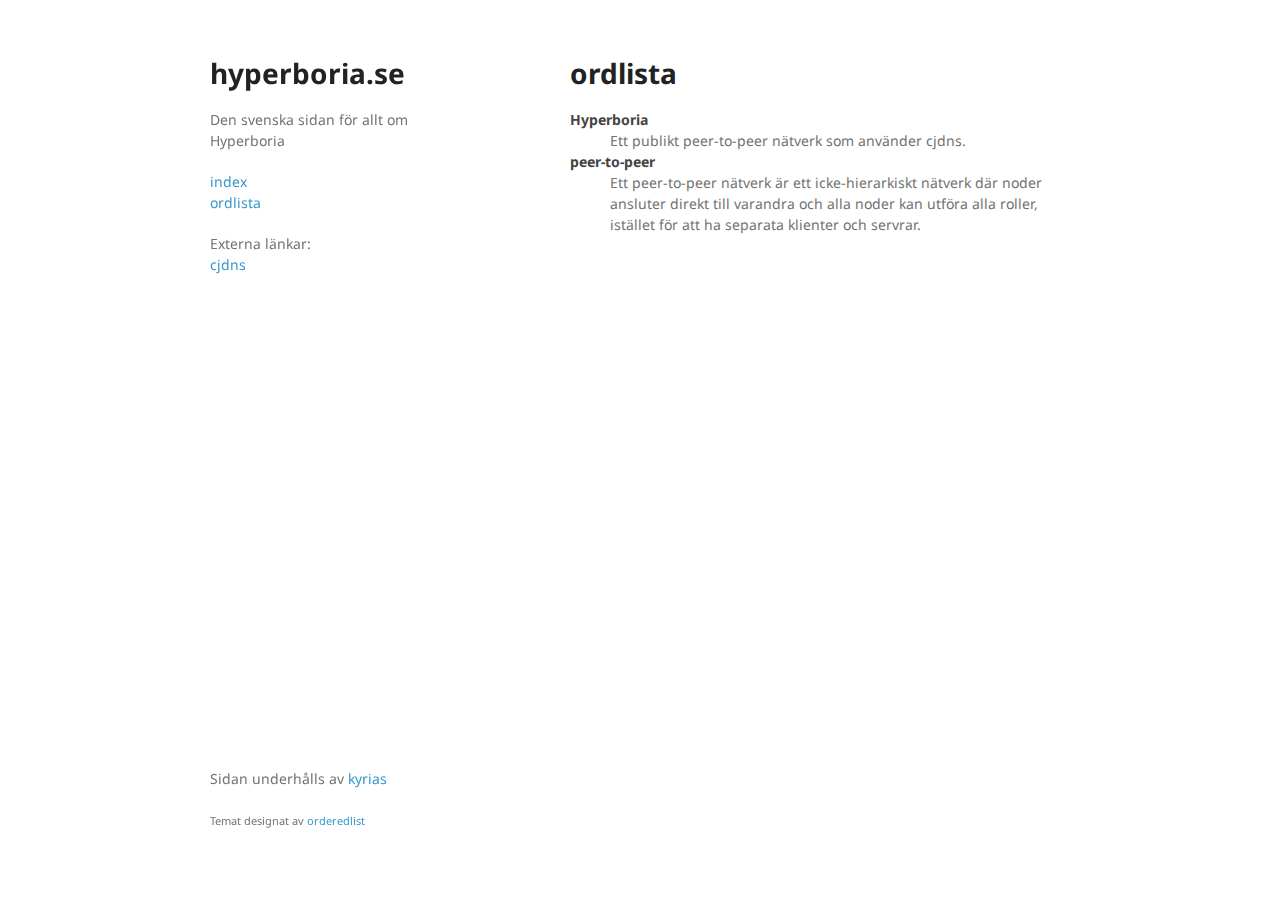
==== ordlista.html @ 9ef5f74d "Initial commit" ====
<!doctype html>
<html>
  <head>
    <meta charset="utf-8">
    <meta http-equiv="X-UA-Compatible" content="chrome=1">
    <title>ordlista – hyperboria.se</title>

    <link rel="stylesheet" href="stylesheets/styles.css">
    <link rel="stylesheet" href="stylesheets/pygment_trac.css">
    <meta name="viewport" content="width=device-width">
  </head>
  <body>

    <div class="wrapper">
      <header>
        <h1>hyperboria.se</h1>
        <p>Den svenska sidan för allt om Hyperboria</p>

        <p class="view">
          <a href="index.html">index</a>
          <br />
          <a href="ordlista.html">ordlista</a>
        </p>

        <p class="view">Externa länkar:
          <br />
          <a href="https://github.com/cjdelisle/cjdns">cjdns</a>
        </p>
      </header>

      <section>
        <h1>ordlista</h1>

        <dl>
          <dt>Hyperboria</dt>
          <dd>Ett publikt peer-to-peer nätverk som använder cjdns.</dd>

          <dt>peer-to-peer</dt>
          <dd>Ett peer-to-peer nätverk är ett icke-hierarkiskt nätverk där noder ansluter direkt till varandra och alla noder kan utföra alla roller, istället för att ha separata klienter och servrar.</dd>
        </dl>
      </section>

      <footer>
        <p>Sidan underhålls av <a href="https://theos.kyriasis.com/~kyrias">kyrias</a></p>
        <p><small>Temat designat av <a href="https://github.com/orderedlist">orderedlist</a></small></p>
      </footer>
    </div>
    <script src="javascripts/scale.fix.js"></script>
  </body>
</html>
---- stylesheets/styles.css ----
@import url(https://fonts.googleapis.com/css?family=Noto+Sans:400,400italic,700italic,700);

body {
  background-color: #fff;
  padding:50px;
  font: 14px/1.5 "Noto Sans", "Helvetica Neue", Helvetica, Arial, sans-serif;
  color:#727272;
  font-weight:400;
}

h1, h2, h3, h4, h5, h6 {
  color:#222;
  margin:0 0 20px;
}

p, ul, ol, table, pre, dl {
  margin:0 0 20px;
}

h1, h2, h3 {
  line-height:1.1;
}

h1 {
  font-size:28px;
}

h2 {
  color:#393939;
}

h3, h4, h5, h6 {
  color:#494949;
}

a {
  color:#39c;
  text-decoration:none;
}

a:hover {
  color:#069;
}

a small {
  font-size:11px;
  color:#777;
  margin-top:-0.3em;
  display:block;
}

a:hover small {
  color:#777;
}

.wrapper {
  width:860px;
  margin:0 auto;
}

blockquote {
  border-left:1px solid #e5e5e5;
  margin:0;
  padding:0 0 0 20px;
  font-style:italic;
}

code, pre {
  font-family:Monaco, Bitstream Vera Sans Mono, Lucida Console, Terminal, Consolas, Liberation Mono, DejaVu Sans Mono, Courier New, monospace;
  color:#333;
  font-size:12px;
}

pre {
  padding:8px 15px;
  background: #f8f8f8;
  border-radius:5px;
  border:1px solid #e5e5e5;
  overflow-x: auto;
}

table {
  width:100%;
  border-collapse:collapse;
}

th, td {
  text-align:left;
  padding:5px 10px;
  border-bottom:1px solid #e5e5e5;
}

dt {
  color:#444;
  font-weight:700;
}

th {
  color:#444;
}

img {
  max-width:100%;
}

header {
  width:270px;
  float:left;
  position:fixed;
  -webkit-font-smoothing:subpixel-antialiased;
}

header ul {
  list-style:none;
  height:40px;
  padding:0;
  background: #f4f4f4;
  border-radius:5px;
  border:1px solid #e0e0e0;
  width:270px;
}

header li {
  width:89px;
  float:left;
  border-right:1px solid #e0e0e0;
  height:40px;
}

header li:first-child a {
  border-radius:5px 0 0 5px;
}

header li:last-child a {
  border-radius:0 5px 5px 0;
}

header ul a {
  line-height:1;
  font-size:11px;
  color:#999;
  display:block;
  text-align:center;
  padding-top:6px;
  height:34px;
}

header ul a:hover {
  color:#999;
}

header ul a:active {
  background-color:#f0f0f0;
}

strong {
  color:#222;
  font-weight:700;
}

header ul li + li + li {
  border-right:none;
  width:89px;
}

header ul a strong {
  font-size:14px;
  display:block;
  color:#222;
}

section {
  width:500px;
  float:right;
  padding-bottom:50px;
  font-size: 14px;
}

small {
  font-size:11px;
}

hr {
  border:0;
  background:#e5e5e5;
  height:1px;
  margin:0 0 20px;
}

footer {
  width:270px;
  float:left;
  position:fixed;
  bottom:50px;
  -webkit-font-smoothing:subpixel-antialiased;
}

@media print, screen and (max-width: 960px) {

  div.wrapper {
    width:auto;
    margin:0;
  }

  header, section, footer {
    float:none;
    position:static;
    width:auto;
  }

  header {
    padding-right:320px;
  }

  section {
    border:1px solid #e5e5e5;
    border-width:1px 0;
    padding:20px 0;
    margin:0 0 20px;
  }

  header a small {
    display:inline;
  }

  header ul {
    position:absolute;
    right:50px;
    top:52px;
  }
}

@media print, screen and (max-width: 720px) {
  body {
    word-wrap:break-word;
  }

  header {
    padding:0;
  }

  header ul, header p.view {
    position:static;
  }

  pre, code {
    word-wrap:normal;
  }
}

@media print, screen and (max-width: 480px) {
  body {
    padding:15px;
  }

  header ul {
    width:99%;
  }

  header li, header ul li + li + li {
    width:33%;
  }
}

@media print {
  body {
    padding:0.4in;
    font-size:12pt;
    color:#444;
  }
}
---- stylesheets/pygment_trac.css ----
.highlight  { background: #ffffff; }
.highlight .c { color: #999988; font-style: italic } /* Comment */
.highlight .err { color: #a61717; background-color: #e3d2d2 } /* Error */
.highlight .k { font-weight: bold } /* Keyword */
.highlight .o { font-weight: bold } /* Operator */
.highlight .cm { color: #999988; font-style: italic } /* Comment.Multiline */
.highlight .cp { color: #999999; font-weight: bold } /* Comment.Preproc */
.highlight .c1 { color: #999988; font-style: italic } /* Comment.Single */
.highlight .cs { color: #999999; font-weight: bold; font-style: italic } /* Comment.Special */
.highlight .gd { color: #000000; background-color: #ffdddd } /* Generic.Deleted */
.highlight .gd .x { color: #000000; background-color: #ffaaaa } /* Generic.Deleted.Specific */
.highlight .ge { font-style: italic } /* Generic.Emph */
.highlight .gr { color: #aa0000 } /* Generic.Error */
.highlight .gh { color: #999999 } /* Generic.Heading */
.highlight .gi { color: #000000; background-color: #ddffdd } /* Generic.Inserted */
.highlight .gi .x { color: #000000; background-color: #aaffaa } /* Generic.Inserted.Specific */
.highlight .go { color: #888888 } /* Generic.Output */
.highlight .gp { color: #555555 } /* Generic.Prompt */
.highlight .gs { font-weight: bold } /* Generic.Strong */
.highlight .gu { color: #800080; font-weight: bold; } /* Generic.Subheading */
.highlight .gt { color: #aa0000 } /* Generic.Traceback */
.highlight .kc { font-weight: bold } /* Keyword.Constant */
.highlight .kd { font-weight: bold } /* Keyword.Declaration */
.highlight .kn { font-weight: bold } /* Keyword.Namespace */
.highlight .kp { font-weight: bold } /* Keyword.Pseudo */
.highlight .kr { font-weight: bold } /* Keyword.Reserved */
.highlight .kt { color: #445588; font-weight: bold } /* Keyword.Type */
.highlight .m { color: #009999 } /* Literal.Number */
.highlight .s { color: #d14 } /* Literal.String */
.highlight .na { color: #008080 } /* Name.Attribute */
.highlight .nb { color: #0086B3 } /* Name.Builtin */
.highlight .nc { color: #445588; font-weight: bold } /* Name.Class */
.highlight .no { color: #008080 } /* Name.Constant */
.highlight .ni { color: #800080 } /* Name.Entity */
.highlight .ne { color: #990000; font-weight: bold } /* Name.Exception */
.highlight .nf { color: #990000; font-weight: bold } /* Name.Function */
.highlight .nn { color: #555555 } /* Name.Namespace */
.highlight .nt { color: #000080 } /* Name.Tag */
.highlight .nv { color: #008080 } /* Name.Variable */
.highlight .ow { font-weight: bold } /* Operator.Word */
.highlight .w { color: #bbbbbb } /* Text.Whitespace */
.highlight .mf { color: #009999 } /* Literal.Number.Float */
.highlight .mh { color: #009999 } /* Literal.Number.Hex */
.highlight .mi { color: #009999 } /* Literal.Number.Integer */
.highlight .mo { color: #009999 } /* Literal.Number.Oct */
.highlight .sb { color: #d14 } /* Literal.String.Backtick */
.highlight .sc { color: #d14 } /* Literal.String.Char */
.highlight .sd { color: #d14 } /* Literal.String.Doc */
.highlight .s2 { color: #d14 } /* Literal.String.Double */
.highlight .se { color: #d14 } /* Literal.String.Escape */
.highlight .sh { color: #d14 } /* Literal.String.Heredoc */
.highlight .si { color: #d14 } /* Literal.String.Interpol */
.highlight .sx { color: #d14 } /* Literal.String.Other */
.highlight .sr { color: #009926 } /* Literal.String.Regex */
.highlight .s1 { color: #d14 } /* Literal.String.Single */
.highlight .ss { color: #990073 } /* Literal.String.Symbol */
.highlight .bp { color: #999999 } /* Name.Builtin.Pseudo */
.highlight .vc { color: #008080 } /* Name.Variable.Class */
.highlight .vg { color: #008080 } /* Name.Variable.Global */
.highlight .vi { color: #008080 } /* Name.Variable.Instance */
.highlight .il { color: #009999 } /* Literal.Number.Integer.Long */

.type-csharp .highlight .k { color: #0000FF }
.type-csharp .highlight .kt { color: #0000FF }
.type-csharp .highlight .nf { color: #000000; font-weight: normal }
.type-csharp .highlight .nc { color: #2B91AF }
.type-csharp .highlight .nn { color: #000000 }
.type-csharp .highlight .s { color: #A31515 }
.type-csharp .highlight .sc { color: #A31515 }
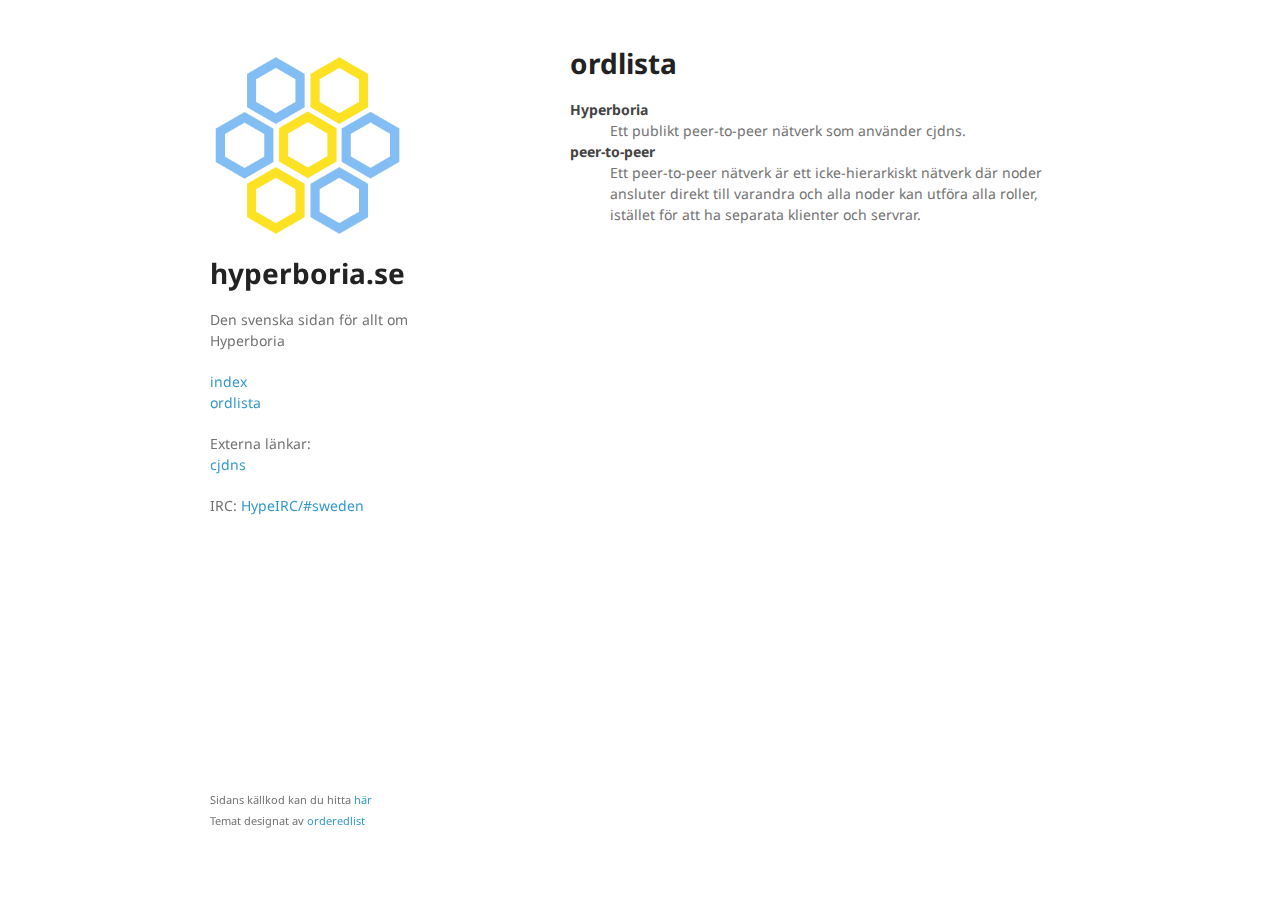
==== commit bca24589: "Add hyperboria-se logo" ====
--- a/ordlista.html
+++ b/ordlista.html
@@ -13,6 +13,7 @@
 
     <div class="wrapper">
       <header>
+        <img id="logo" src="hyperboria-se.png">
         <h1>hyperboria.se</h1>
         <p>Den svenska sidan för allt om Hyperboria</p>
 
@@ -22,9 +23,14 @@
           <a href="ordlista.html">ordlista</a>
         </p>
 
-        <p class="view">Externa länkar:
+        <p class="view">
+          Externa länkar:
           <br />
           <a href="https://github.com/cjdelisle/cjdns">cjdns</a>
+        </p>
+
+        <p class="view">
+          IRC: <a href="irc://irc.hypeirc.net/#sweden">HypeIRC/#sweden</a>
         </p>
       </header>
 
@@ -41,10 +47,14 @@
       </section>
 
       <footer>
-        <p>Sidan underhålls av <a href="https://theos.kyriasis.com/~kyrias">kyrias</a></p>
-        <p><small>Temat designat av <a href="https://github.com/orderedlist">orderedlist</a></small></p>
+        <p><small>
+          Sidans källkod kan du hitta <a href="https://github.com/hyperboria-se/hyperboria.se">här</a><br />
+          Temat designat av <a href="https://github.com/orderedlist">orderedlist</a>
+        </small></p>
       </footer>
     </div>
     <script src="javascripts/scale.fix.js"></script>
   </body>
 </html>
+
+<!-- vim: set et ts=2 sts=2 sw=2: ->
--- a/stylesheets/styles.css
+++ b/stylesheets/styles.css
@@ -2,7 +2,7 @@
 
 body {
   background-color: #fff;
-  padding:50px;
+  padding:40px;
   font: 14px/1.5 "Noto Sans", "Helvetica Neue", Helvetica, Arial, sans-serif;
   color:#727272;
   font-weight:400;
@@ -108,6 +108,11 @@
   float:left;
   position:fixed;
   -webkit-font-smoothing:subpixel-antialiased;
+}
+
+header #logo {
+  width: 195px;
+  padding-bottom: 10px;
 }
 
 header ul {
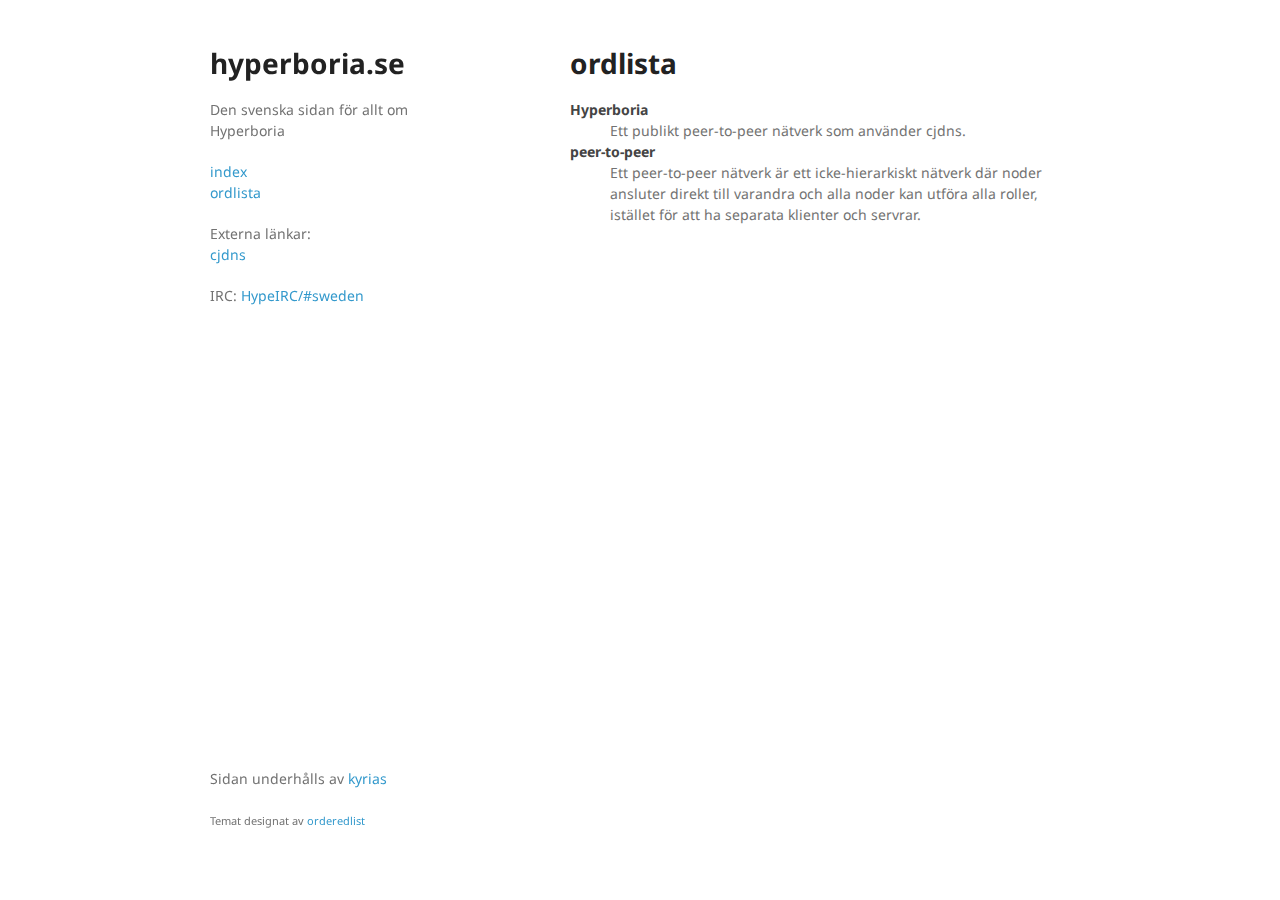
==== commit 8ca97fef: "Lägg till IRC länk i sidebaren" ====
--- a/ordlista.html
+++ b/ordlista.html
@@ -13,7 +13,6 @@
 
     <div class="wrapper">
       <header>
-        <img id="logo" src="hyperboria-se.png">
         <h1>hyperboria.se</h1>
         <p>Den svenska sidan för allt om Hyperboria</p>
 
@@ -23,14 +22,13 @@
           <a href="ordlista.html">ordlista</a>
         </p>
 
-        <p class="view">
-          Externa länkar:
+        <p class="view">Externa länkar:
           <br />
           <a href="https://github.com/cjdelisle/cjdns">cjdns</a>
         </p>
 
         <p class="view">
-          IRC: <a href="irc://irc.hypeirc.net/#sweden">HypeIRC/#sweden</a>
+            IRC: <a href="irc://irc.hypeirc.net/#sweden">HypeIRC/#sweden</a>
         </p>
       </header>
 
@@ -47,14 +45,10 @@
       </section>
 
       <footer>
-        <p><small>
-          Sidans källkod kan du hitta <a href="https://github.com/hyperboria-se/hyperboria.se">här</a><br />
-          Temat designat av <a href="https://github.com/orderedlist">orderedlist</a>
-        </small></p>
+        <p>Sidan underhålls av <a href="https://theos.kyriasis.com/~kyrias">kyrias</a></p>
+        <p><small>Temat designat av <a href="https://github.com/orderedlist">orderedlist</a></small></p>
       </footer>
     </div>
     <script src="javascripts/scale.fix.js"></script>
   </body>
 </html>
-
-<!-- vim: set et ts=2 sts=2 sw=2: ->
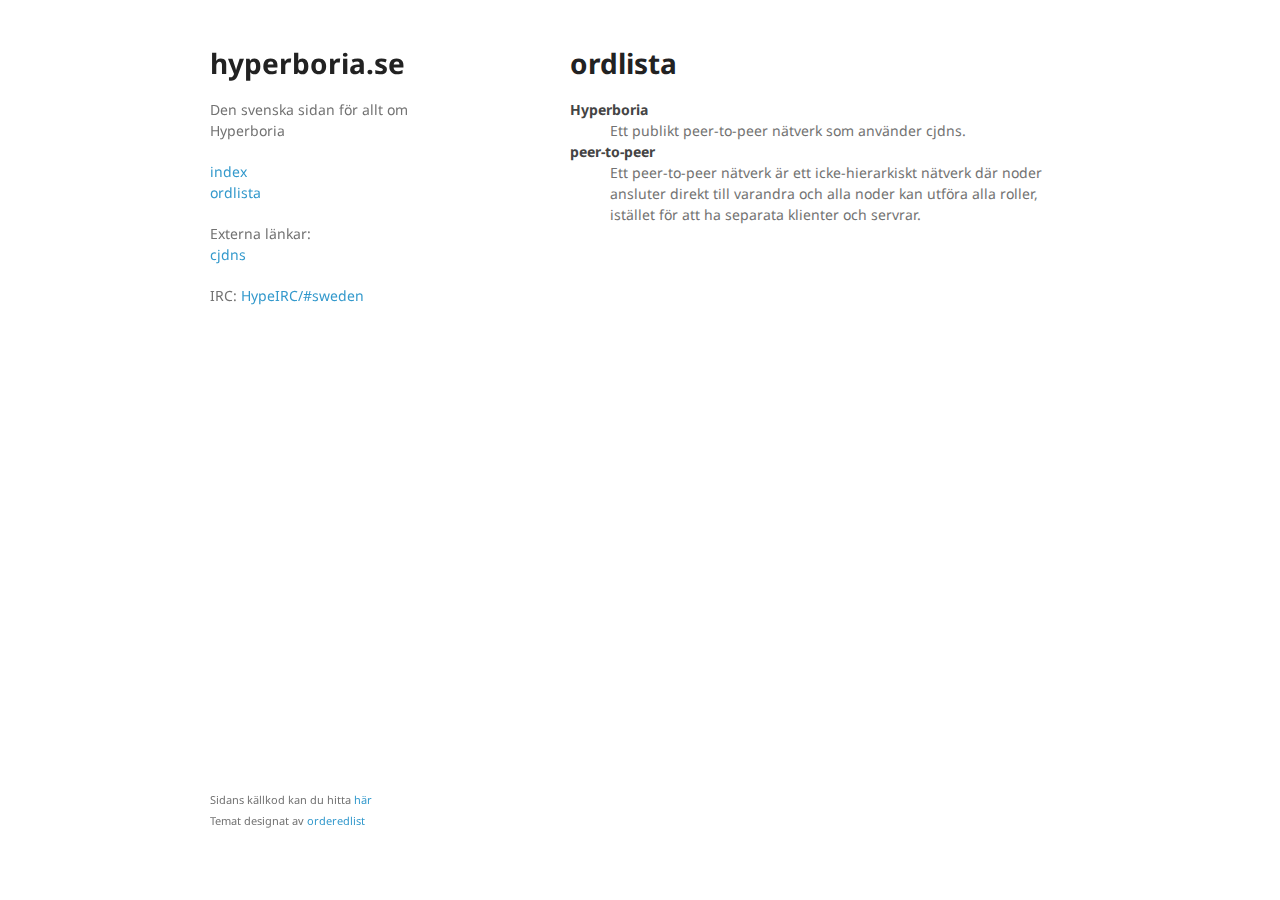
==== commit 2cdd0a6a: "Gör om footern" ====
--- a/ordlista.html
+++ b/ordlista.html
@@ -45,8 +45,10 @@
       </section>
 
       <footer>
-        <p>Sidan underhålls av <a href="https://theos.kyriasis.com/~kyrias">kyrias</a></p>
-        <p><small>Temat designat av <a href="https://github.com/orderedlist">orderedlist</a></small></p>
+        <p><small>
+          Sidans källkod kan du hitta <a href="https://github.com/hyperboria-se/hyperboria.se">här</a><br />
+          Temat designat av <a href="https://github.com/orderedlist">orderedlist</a>
+        </small></p>
       </footer>
     </div>
     <script src="javascripts/scale.fix.js"></script>
--- a/stylesheets/styles.css
+++ b/stylesheets/styles.css
@@ -108,11 +108,6 @@
   float:left;
   position:fixed;
   -webkit-font-smoothing:subpixel-antialiased;
-}
-
-header #logo {
-  width: 195px;
-  padding-bottom: 10px;
 }
 
 header ul {
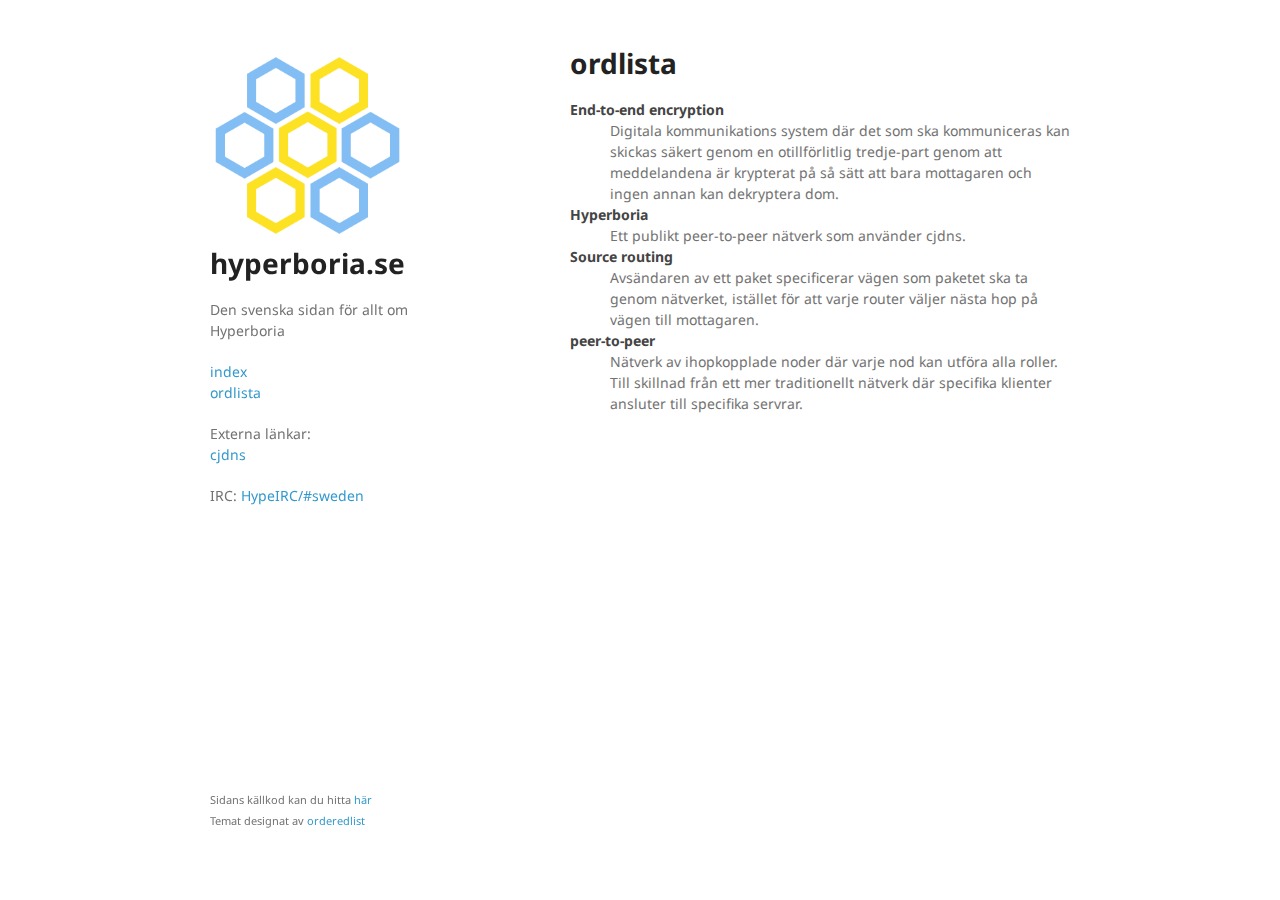
==== commit 36bb54fd: "ordlista: Update" ====
--- a/ordlista.html
+++ b/ordlista.html
@@ -13,6 +13,7 @@
 
     <div class="wrapper">
       <header>
+        <img id="logo" src="hyperboria-se.png">
         <h1>hyperboria.se</h1>
         <p>Den svenska sidan för allt om Hyperboria</p>
 
@@ -22,13 +23,14 @@
           <a href="ordlista.html">ordlista</a>
         </p>
 
-        <p class="view">Externa länkar:
+        <p class="view">
+          Externa länkar:
           <br />
           <a href="https://github.com/cjdelisle/cjdns">cjdns</a>
         </p>
 
         <p class="view">
-            IRC: <a href="irc://irc.hypeirc.net/#sweden">HypeIRC/#sweden</a>
+          IRC: <a href="irc://irc.hypeirc.net/#sweden">HypeIRC/#sweden</a>
         </p>
       </header>
 
@@ -36,11 +38,17 @@
         <h1>ordlista</h1>
 
         <dl>
+          <dt>End-to-end encryption</dt>
+          <dd>Digitala kommunikations system där det som ska kommuniceras kan skickas säkert genom en otillförlitlig tredje-part genom att meddelandena är krypterat på så sätt att bara mottagaren och ingen annan kan dekryptera dom.</dd>
+
           <dt>Hyperboria</dt>
           <dd>Ett publikt peer-to-peer nätverk som använder cjdns.</dd>
 
+          <dt>Source routing</dt>
+          <dd>Avsändaren av ett paket specificerar vägen som paketet ska ta genom nätverket, istället för att varje router väljer nästa hop på vägen till mottagaren.</dd>
+
           <dt>peer-to-peer</dt>
-          <dd>Ett peer-to-peer nätverk är ett icke-hierarkiskt nätverk där noder ansluter direkt till varandra och alla noder kan utföra alla roller, istället för att ha separata klienter och servrar.</dd>
+          <dd>Nätverk av ihopkopplade noder där varje nod kan utföra alla roller. Till skillnad från ett mer traditionellt nätverk där specifika klienter ansluter till specifika servrar.</dd>
         </dl>
       </section>
 
@@ -54,3 +62,5 @@
     <script src="javascripts/scale.fix.js"></script>
   </body>
 </html>
+
+<!-- vim: set et ts=2 sts=2 sw=2: ->
--- a/stylesheets/styles.css
+++ b/stylesheets/styles.css
@@ -108,6 +108,10 @@
   float:left;
   position:fixed;
   -webkit-font-smoothing:subpixel-antialiased;
+}
+
+header #logo {
+  width: 195px;
 }
 
 header ul {
